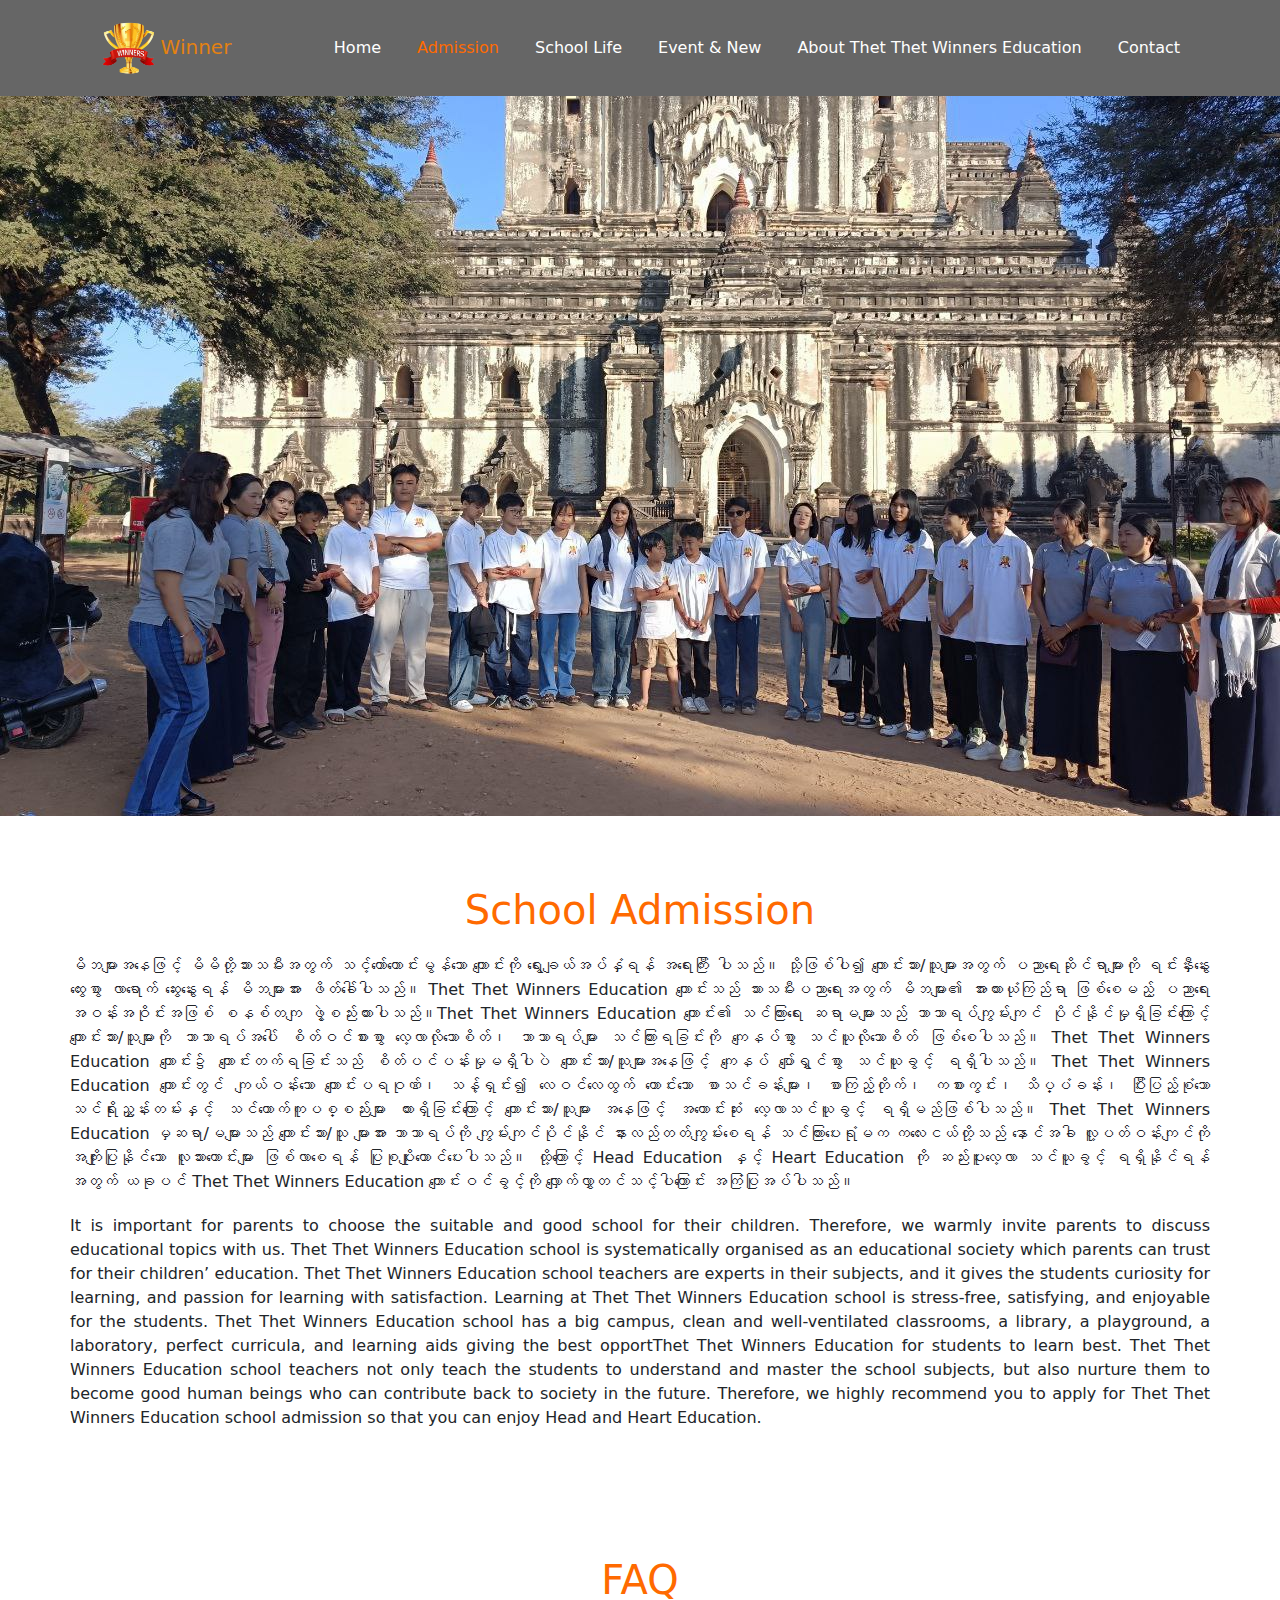
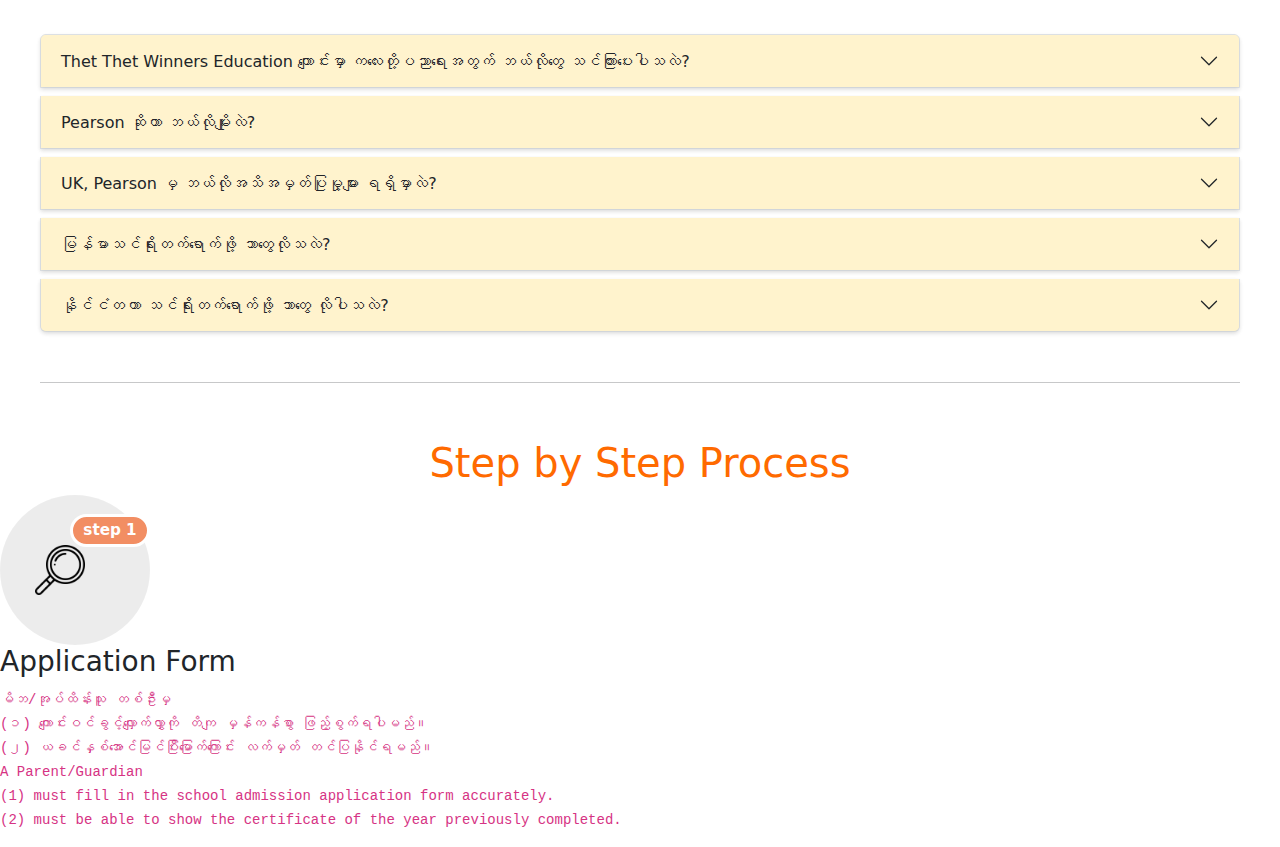
==== admission(2).html @ 0df2aa6f "hello" ====
<!DOCTYPE html>
<html lang="en">
<head>
 <meta charset="UTF-8">
 <meta name="viewport" content="width=device-width, initial-scale=1.0">
 <title>Admission</title>
 <link rel="shortcut icon" href="img/logo.png" type="image/x-icon">
  <link rel="stylesheet" href="css/styles.css">
 <link rel="stylesheet" href="./css/style.css">
</head>
<body>
 <!-- nav -->
<nav class="navbar navbar-expand-lg navbar-light ">
<div class="container">
<a class="navbar-brand" href=""> <img src="./img/logo.png" class="logo"><span style="color: hsla(32, 97%, 49%, 0.877);">Winner</span></a>
<button class="navbar-toggler" type="button" data-bs-toggle="collapse" data-bs-target="#navbarNav" aria-controls="navbarNav" aria-expanded="false" aria-label="Toggle navigation">
  <span class="navbar-toggler-icon"></span>
</button>
<div class="collapse navbar-collapse" id="navbarNav">
  <ul class="navbar-nav ms-auto  ">
    <li class="nav-item">
      <a class="nav-link "  href="index.html" >Home</a>
    </li>
    <li class="nav-item">
      <a class="nav-link" href="./admission.html" style="color: #ff6a00;">Admission</a>
    </li>
    <li class="nav-item">
      <a class="nav-link" href="#school">School Life</a>
    </li>
    <li class="nav-item">
      <a class="nav-link " href="#event" >Event & New</a>
    </li>
    <li class="nav-item">
      <a class="nav-link " href="#event" >About Thet Thet Winners Education</a>
    </li>
    <li class="nav-item">
      <a class="nav-link " href="#contact" >Contact</a>
    </li>
  </ul>
</div>
</div>
</nav>
<!-- nav end -->
<header class="admission-header">
  <div class="admission-container-header">
    <div class="admission-photo">
      <img src="img/bagan(40).png" alt="">
    </div>
  </div>
</header>
<!-- School Admission -->
<section class="main-school">
  <div class="school-container">
      <h1>School Admission</h1>
      <p>မိဘများအနေဖြင့် မိမိတို့သားသမီးအတွက် သင့်တော်ကောင်းမွန်သော ကျောင်းကို ရွေးချယ်အပ်နှံရန် အရေးကြီး ပါသည်။ သို့ဖြစ်ပါ၍ ကျောင်းသား/သူများအတွက် ပညာရေးဆိုင်ရာများကို ရင်းနှီးနွေးထွေးစွာ လာရောက် ဆွေးနွေးရန် မိဘများအား ဖိတ်ခေါ်ပါသည်။ Thet Thet Winners Education ကျောင်းသည် သားသမီးပညာရေးအတွက် မိဘများ၏ အားထားယုံကြည်ရာ ဖြစ်စေမည့် ပညာရေးအဝန်းအဝိုင်းအဖြစ် စနစ်တကျ ဖွဲ့စည်းထားပါသည်။Thet Thet Winners Education ကျောင်း၏ သင်ကြားရေး ဆရာမများသည် ဘာသာရပ်ကျွမ်းကျင် ပိုင်နိုင်မှုရှိခြင်းကြောင့် ကျောင်းသား/သူများကို ဘာသာရပ်အပေါ် စိတ်ဝင်စားစွာ လေ့လာလိုသောစိတ်၊ ဘာသာရပ်များ သင်ကြားရခြင်းကို ကျေနပ်စွာ သင်ယူလိုသောစိတ် ဖြစ်စေပါသည်။ Thet Thet Winners Education ကျောင်း၌ ကျောင်းတက်ရခြင်းသည် စိတ်ပင်ပန်းမှုမရှိပါပဲ ကျောင်းသား/သူများအနေဖြင့် ကျေနပ် ပျော်ရွှင်စွာ သင်ယူခွင့် ရရှိပါသည်။ Thet Thet Winners Education ကျောင်းတွင် ကျယ်ဝန်းသော ကျောင်းပရဝုဏ်၊ သန့်ရှင်း၍ လေဝင်လေထွက် ကောင်းသော စာသင်ခန်းများ၊ စာကြည့်တိုက်၊ ကစားကွင်း၊ သိပ္ပံခန်း၊ ပြီးပြည့်စုံသော သင်ရိုးညွှန်းတမ်းနှင့် သင်ထောက်ကူပစ္စည်းများ ထားရှိခြင်းကြောင့် ကျောင်းသား/သူများ အနေဖြင့် အကောင်းဆုံး လေ့လာသင်ယူခွင့် ရရှိမည်ဖြစ်ပါသည်။ Thet Thet Winners Education မှဆရာ/မများသည် ကျောင်းသား/သူ များအား ဘာသာရပ်ကို ကျွမ်းကျင်ပိုင်နိုင် နားလည်တတ်ကျွမ်းစေရန် သင်ကြားပေးရုံမက ကလေးငယ်တို့သည် နောင်အခါ လူ့ပတ်ဝန်းကျင်ကို အကျိုးပြုနိုင်သော လူသားကောင်းများ ဖြစ်လာစေရန် ပြုစုပျိုးထောင်ပေးပါသည်။ ထို့ကြောင့် Head Education နှင့် Heart Education ကို ဆည်းပူးလေ့လာ သင်ယူခွင့် ရရှိနိုင်ရန်အတွက် ယခုပင် Thet Thet Winners Education ကျောင်းဝင်ခွင့်ကို လျှောက်လွှာတင်သင့်ပါကြောင်း အကြံပြုအပ်ပါသည်။

    </p>
    <p>
      It is important for parents to choose the suitable and good school for their children. Therefore, we warmly invite parents to discuss educational topics with us. Thet Thet Winners Education school is systematically organised as an educational society which parents can trust for their children’ education. Thet Thet Winners Education school teachers are experts in their subjects, and it gives the students curiosity for learning, and passion for learning with satisfaction. Learning at Thet Thet Winners Education school is stress-free, satisfying, and enjoyable for the students. Thet Thet Winners Education school has a big campus, clean and well-ventilated classrooms, a library, a playground, a laboratory, perfect curricula, and learning aids giving the best opportThet Thet Winners Education for students to learn best. Thet Thet Winners Education school teachers not only teach the students to understand and master the school subjects, but also nurture them to become good human beings who can contribute back to society in the future. Therefore, we highly recommend you to apply for Thet Thet Winners Education school admission so that you can enjoy Head and Heart Education.
    </p>
  </div>
</section>
<div class="admission-faq">
   <div class="faq-container">
     <h1>FAQ</h1>
     <div class="accordion" id="accordionExample">
      <div class="accordion-item mt-2 bg-warning-subtle shadow-sm">
        <h2 class="accordion-header">
          <button class="accordion-button border-0 shadow-sm bg-white collapsed bg-warning-subtle" type="button" data-bs-toggle="collapse" data-bs-target="#collapseOne" aria-expanded="false" aria-controls="collapseOne">
            Thet Thet Winners Education ကျောင်းမှာ ကလေးတို့ပညာရေးအတွက် ဘယ်လိုတွေ သင်ကြားပေးပါသလဲ?
          </button>
        </h2>
        <div id="collapseOne" class="accordion-collapse collapse" data-bs-parent="#accordionExample">
          <div class="accordion-body">
           <p>မြန်မာသင်ရိုး (National Curriculum)နဲ့ နိုင်ငံတကာသင်ရိုး (Pearson Edexecl) UK Curriculum စတဲ့ သင်ရိုးနှစ်ခုကို သင်ကြားပေးပါတယ်။</p>
          </div>
        </div>
      </div>
      <div class="accordion-item mt-2 bg-warning-subtle shadow-sm">
        <h2 class="accordion-header">
          <button class="accordion-button border-0 shadow-sm bg-white collapsed bg-warning-subtle" type="button" data-bs-toggle="collapse" data-bs-target="#collapseThree" aria-expanded="false" aria-controls="collapseThree">
           Pearson ဆိုတာ ဘယ်လိုမျိုးလဲ?
          </button>
        </h2>
        <div id="collapseThree" class="accordion-collapse collapse" data-bs-parent="#accordionExample">
          <div class="accordion-body">
            <p>ကျောင်းသား/သူများအတွက် နိုင်ငံတကာ အသိအမှတ်ပြု Certificate လက်မှတ်များ ပေးအပ်နေသော အင်္ဂလန်အခြေစိုက် အကြီးဆုံးပညာရေးအဖွဲ့အစည်းကြီး ဖြစ်ပါတယ်။</p>
          </div>
        </div>
      </div>
      <div class="accordion-item mt-2 bg-warning-subtle shadow-sm">
        <h2 class="accordion-header">
          <button class="accordion-button border-0 shadow-sm bg-white collapsed bg-warning-subtle" type="button" data-bs-toggle="collapse" data-bs-target="#collapseFour" aria-expanded="false" aria-controls="collapseFour">
           UK, Pearson မှ ဘယ်လိုအသိအမှတ်ပြုမှု့များ ရရှိမှာလဲ?
          </button>
        </h2>
        <div id="collapseFour" class="accordion-collapse collapse" data-bs-parent="#accordionExample">
          <div class="accordion-body">
           <p>
            Thet Thet Winners Education ကိုယ်ပိုင်ကျောင်းသည် Pearson Edexcel, UK အသိအမှတ်ပြု ‘‘Pearson International School” (Centre Number: 92666) ဖြစ်ပါတယ်။ <br>
          • international primary level (i Primary) <br>
          • international lower secondary level (iLs) <br>
          • international GCSE (IGCSE) အတန်းများကို Thet Thet Winners Education ကျောင်းမှာ ဖွင့်လှစ်သင်ကြားပေးပါတယ်။<br>
          • i Primary level တွင် Year-1 မှာ Year-6 အထိ သင်ယူရမှာဖြစ်ပါတယ်။<br>
          • Year-6 အထိ သင်ယူပြီးလျှင် Pearson မှ တိုက်ရိုက်စစ်မေးသော Exam ကို ဖြေဆိုပြီး Primary Level ပြီးမြောက်ခြင်းလက်မှတ်ကို UK Pearson မှ Certificate ပေးအပ်ချီးမြှင့်မှာ ဖြစ်ပါတယ်။ ထို ပြီးမြောက်ခြင်း လက်မှတ်ရရှိထားသော ကျောင်းသား/သူသည် နိုင်ငံတကာရှိ ကျောင်းများသို့ Lower Secondary Level အဆင့်တွင် တိုက်ရိုက် တက်ရောက်ခွင့် ရရှိမှာ ဖြစ်ပါတယ်။ <br>
          • i Lower Secondary level တွင် Year-7 မှ Year-9 အထိ သင်ယူရမှာ ဖြစ်ပါတယ်။ <br>
          • iLs, Year-9 ကို ဝင်ရောက်ဖြေဆိုပြီး UK Pearson မှ ပေးအပ်သော Lower Secondary ပြီးမြောက်ခြင်း Certificate ကို ရရှိပါမယ်။ ထိုလက်မှတ် ရရှိပြီးသော ကျောင်းသား/သူသည် နိုင်ငံတကာရှိ ကျောင်းများသို့ IGCSE Level အဆင့်တွင် တိုက်ရိုက် တက်ရောက်ခွင့် ရရှိမှာ ဖြစ်ပါတယ်။ <br>
          • IGCSE Level တွင် Pre-IGCSE Year-10, IGCSE Year-11 နှင့် Year-12 တို့ကို တက်ရောက်ရမှာ ဖြစ်ပါတယ်။ <br>
          • IGCSE Year-12 ပြင်ဆင်ဖြေဆိုပြီး UK Pearson မှ ပေးအပ်သော Ordinary Level ပြီးမြောက်ခြင်း Certificate ကို ရရှိပါမယ်။ ထိုလက်မှတ်ရရှိပြီးသော ကျောင်းသား/သူသည် နိုင်ငံတကာရှိ ကျောင်းများသို့ Advanced Level တွင် တိုက်ရိုက်တက်ရောက်ခွင့် ရရှိမှာ ဖြစ်ပါတယ်။
           </p>
          </div>
        </div>
      </div>
      <div class="accordion-item mt-2 bg-warning-subtle shadow-sm">
        <h2 class="accordion-header">
          <button class="accordion-button border-0 shadow-sm bg-white collapsed bg-warning-subtle" type="button" data-bs-toggle="collapse" data-bs-target="#collapseFive" aria-expanded="false" aria-controls="collapseFive">
            မြန်မာသင်ရိုးတက်ရောက်ဖို့ ဘာတွေလိုသလဲ?
          </button>
        </h2>
        <div id="collapseFive" class="accordion-collapse collapse" data-bs-parent="#accordionExample">
          <div class="accordion-body">
           <p>Thet Thet Winners Education ကျောင်းမှာ မြန်မာသင်ရိုးအတွက် KG မှ Grade-12 အထိ သင်ကြားပေးပါတယ်။ မြန်မာနိုင်ငံ ပညာရေးဝန်ကြီးဌာန အသိအမှတ်ပြုထားသော ယခင်နှစ်ပြီးမြောက်ခဲ့သော လက်မှတ်ကို တင်ပြ၍ မိမိတက်ရောက်လိုသောအတန်းကို အပ်နှံနိုင်ပါတယ်။</p>
          </div>
        </div>
      </div>
      <div class="accordion-item mt-2 bg-warning-subtle shadow-sm">
        <h2 class="accordion-header">
          <button class="accordion-button border-0 shadow-sm bg-white collapsed bg-warning-subtle border-0" type="button" data-bs-toggle="collapse" data-bs-target="#collapseSix" aria-expanded="false" aria-controls="collapseSix">
           နိုင်ငံတကာ သင်ရိုးတက်ရောက်ဖို့ ဘာတွေ လိုပါသလဲ?
          </button>
        </h2>
        <div id="collapseSix" class="accordion-collapse collapse" data-bs-parent="#accordionExample">
          <div class="accordion-body">
           <p>ကျောင်းသား/သူ ယခင်နှစ်တက်ရောက်ခဲ့သော ကျောင်းမှ ယခင်နှစ် ပြီးမြောက်ခဲ့သော “အတန်းပြီးမြောက်ခြင်း” လက်မှတ်ကို တင်ပြနိုင်ရပါမယ်။ ထိုသို့ မတင်ပြ နိုင်လျှင် သက်ဆိုင်ရာအတန်းဝင်ခွင့်အတွက် placement test ကို ဖြေဆိုရမှာ ဖြစ်ပါတယ်။</p>
          </div>
        </div>
      </div>
    </div>
    <hr>
   </div>
</div>
<section class="school-process">
  <div class="process-titles">
   <h1 class="text-center" style="color: #ff6a00;">Step by Step Process</h1>
  </div>
  <div class="process-detail">
    <div class="process-items">
     <div class="process-icon position-relative btn">
      <img src="./img/search.png" alt="" ><span class="badge">step 1</span>
     </div>
     <div class="process-decroation">
       <h3>Application Form</h3>
       <p>
        <code>
         မိဘ/အုပ်ထိန်းသူ တစ်ဦးမှ <br>
         (၁) ကျောင်းဝင်ခွင့်လျှောက်လွှာကို တိကျ မှန်ကန်စွာ ဖြည့်စွက်ရပါမည်။ <br>
         (၂) ယခင်နှစ်အောင်မြင်ပြီးမြောက်ကြောင်း လက်မှတ် တင်ပြနိုင်ရမည်။ <br>
         A Parent/Guardian <br>
         (1) must fill in the school admission application form accurately. <br>
         (2) must be able to show the certificate of the year previously completed.
        </code>
       </p>
     </div>
    </div>
  </div>
 </section>
<!-- form -->
<script src="js/script.js"></script>
<script src="js/script_1.js"></script>
</body>
</html>
---- css/style.css ----
* {
    margin: 0;
    padding: 0;
    
}

.logo {
    width: 65px;
    color: hsla(32, 97%, 49%, 0.877);
    margin-left: 10%;
    
}

.navbar {
    background-color: #666;
    display: flex;
     
    align-items: right; 
    padding: 10px 0px; 
}


.nav-links {
    display: flex; 
    list-style: none; 
   
}

.nav-link {
   
    color: white;
    text-decoration: none;
    margin: 10px;
    letter-spacing: normal;
    transition: all 0.5s ease-in-out;
}

.nav-link:hover {
    color: #ff6a00;
    letter-spacing: 2px;
    text-transform: uppercase;
    font-weight: 600;
}
.school-video video{
  width: 100%;
  height: 80vh;
  object-fit: cover;
}
  
.head{
   text-align: center;
   margin-top: 15px;
}
.b{
    box-shadow: 1px 1px 2px black;
}
.card{
    box-shadow: 1px 1px 3px rgb(53, 50, 50);
}
.h1{
 text-decoration: none;
 color: #fff;
 font-weight: 500;
}
.h1::after{
 content: '';
 height: 2px;
 width: 0;
 background-color: rgb(71, 152, 227);
 position: absolute;
 left: 0;
 bottom:-8px;
 transition: 0.5s;
}
.h1:hover::after{
 width: 100%;
}
.main-header{
  margin: 0 auto;
}
.background-header{
  width: 100%;
  height: 100%;
  overflow: hidden;
  position: relative;
}
.background-header video{
  max-width: 100%;
  width: 100%;
  height: 86vh;
  object-fit: cover;
  filter: grayscale(10%);
  padding: 0;
  margin: 0 auto;
}

@media (max-width:768px) {
  .background-header video {
    height: 60vh;
  }
  .video-titles{
    align-items: center;
  }
  .titles-items{
    text-align: center;
    margin-bottom: 350px;
  }
  .titles-items a{
   font-size: 10px;
  }
}
.video-titles{
  width: 100%;
  height: 100vh;
  top: 0;
  left: 0;
  position: absolute;
  display: flex;
  justify-content:center;
  flex-direction: column;
  opacity: 1;
  background-color: #ffffff3a;
}.school-activity-photos .col-md-4 img ,
.school-sports .col-md-4 img,
.school-travels .col-md-4 img,
.school-christmas .col-md-4 img,
.school-donation .col-md-4 img,
.school-Taekwondo .col-md-4 img
{
    width: 100%;
    height: 40vh;
    object-fit: cover;
}
.titles-items{
  padding: 30px;
  
}
.titles-items h1{
  font-family: initial;
  color: #fff;
  font-weight: bold;
  font-size: 50px;
}
@media (max-width:768px){
  .titles-items h1{
    font-size: 20px;
    margin-top: 30%;
  }
}
.school_activity_page{
  align-items: center;
  display: flex;
  justify-content: center;
}
.school_activity_page h2{
  color: #000;
  text-align: center;
  margin: 20px;
  font-size: 30px;

}
.accordion-header a{
  text-decoration: none;
}
.mini_page{
  padding: 20px;
  margin: 0 auto;
}
.mini_page .container{
  text-align: center;
}
.mini_page h1{
  text-align: center;
}
.banner-photo img{
  max-width: 92%;
  width: 100%;
}
.banner-photo img:hover{
 opacity: 2;
 cursor: pointer;
   filter: grayscale(40%);
 
}
.mini-photo{
  width: 100%;
  height: 100%;
  overflow: hidden;
  position: relative;
  margin-top: 20px;
}
.mini-photo img{
  width: 100%;
  height: 80vh;
  object-fit: cover;
  border-radius: 5px;
}
.mini-title{
  top: 25%;
  left: 60%;
  position: absolute;
  display: flex;
  justify-content:end;
  flex-direction: column;
  opacity: 1;
}
.mission-title{
  top: 25%;
  left: 10%;
  position: absolute;
  display: flex;
  justify-content:end;
  flex-direction: column;
  opacity: 1;
  max-width: 35%;
}
.mini-title h2,.mission-title h2{
  color: #fff;
  font-size: 40px;
  font-family: initial;
  font-weight: bold;
}
.mini-title p,.mission-title p{
  color: #fff;
  font-size: 18px;
  text-align: left;
}
/* Responsive Design */
 @media (max-width:767px){
   .mini-title,.mission-title{
    max-width: 100%;
    align-items: center;
    left: 0;
    text-align: center;
    margin: 10px;
   }
   .mini-photo img,.mini-photo img{
    border-radius: 0px;
    width: 100%;
    height: 50vh;
    border-radius: 7px;
   }
 }
 @media (max-width:320px){
  .mini-title p ,.mission-title p{
    font-size: 12px;
  }
 }
 @media (max-width: 320px){
  .mini-title h2, .mission-title h2{
    font-size: 15px;
  }
 }
  .image-container {
    position: relative;
    display: inline-block;
    text-align: center; /* Optional, to center-align text within the image */
  }
  .image-text {
    position: absolute;
    top: 50%; /* Adjust vertical position */
    left: 50%; /* Adjust horizontal position */
    transform: translate(-50%, -50%); /* Center the text */
    color: white; /* Text color for visibility */
    background-color: rgba(0, 0, 0, 0.5); /* Optional: semi-transparent background */
    padding: 10px;
    border-radius: 5px; /* Optional: rounded corners for text background */
    font-family: Arial, sans-serif; /* Choose a readable font */
    text-align: center;
  }
    .containerr {
    display: flex;
    flex-wrap: wrap; /* Ensure items wrap on smaller screens */
    justify-content: space-around;
    
    text-align: center;
    padding-right: 7%;
    padding-left: 7%;
    gap: 20px; /* Spacing between items */
  }

  /* Each stat box */
  .containerr div {
    flex: 1 1 150px; /* Grow, shrink, and set minimum width */
    width: 100%;
    padding: 15px;
    border: 1px solid #ddd;
    border-radius: 8px;
    background-color: #f9f9f9;
    box-shadow: 2px 2px 4px #666;
  }

  /* Text styling */
  .containerr h1 {
    font-size: 2rem;
  
    margin: 10px 0 0 0;
    color: #ff6a00;
  }

  .containerr p {
    font-size: 20px;
    margin: 15px 0 0 0;
    color: #666;
  }

  /* Responsive behavior */
  @media (max-width: 568px) {
    .containerr {
      flex-direction: column; /* Stack items on smaller screens */
      align-items: center;
    }
  }
.welcome{
  text-align: center;
  margin-top: 3%;
}
.centered-text {
  display: flex;
  text-align: center; /* Center text horizontally */
   /* Enable flexbox */
   
  align-items: center; /* Center content vertically */
   /* Make the parent container span the full viewport height */
  /* Remove default margin */
  padding: 40px; /* Add some padding for readability */
  box-sizing: border-box; /* Include padding in height and width calculations */
  font-family: Arial, sans-serif; /* Use a clean font */
  line-height: 1.6; /* Adjust line spacing for readability */
}
/* Center horizontally */
.button-container {
  display: flex;
  justify-content: center; /* Centers horizontally */
  margin: 20px 0; /* Optional spacing */
}

/* Center horizontally and vertically */




.footer {
  background-color: #302828;
  padding: 20px;
  text-align: center;
  color: #fff;
  border-radius: 5px;
  width: 100%;
}

.footer-items {
  display: flex;
  flex-wrap: wrap;
  justify-content: space-between;
  gap: 10px;
}

.footer-items ul {
  list-style: none;
  padding: 0;
  flex: 1;
  min-width: 200px;
}

.footer-icons {
  display: flex;
  justify-content: center;
  gap: 10px;
}

.footer-icons img {
  width: 30px;
  height: 30px;
}

h2 {
  font-size: 18px;
  margin-bottom: 7px;
}

@media (max-width: 768px) {
  .footer-items {
    flex-direction: column;
    align-items: center;
  }

  .footer-icons {
    gap: 15px;
  }

  h2 {
    font-size: 16px;
  }
}

@media (max-width: 480px) {
  .footer-icons img {
    width: 25px;
    height: 25px;
  }

  h2 {
    font-size: 14px;
  }
}
@media (max-width: 688px) {
  .menu-icon {
    display: block;
  }
}


/* ademission......................*/
.admission-header{
  padding: 0;
  margin: 0 auto;
}
.admission-photo img{
 width: 100%;
 height: 80vh;
 object-fit: cover;
}
.main-school{
 margin: 0 auto;
 padding: 70px;
}
.school-container{
  text-align: justify;
}
.school-container h1{
  text-align: center;
  color: #ff6a00;
}
.school-container p{
  margin-top: 20px;
}
.admission-faq{
  padding: 20px;
  margin: 0 auto;
}
.faq-container{
  padding: 20px;
}
.accordion-item{
  border-radius: 0px;
}
.faq-container h1{
  text-align: center;
  color: #ff6a00;
}
.faq-container hr{
  margin-top: 50px;
}
.accordion{
  margin-top: 30px;
}

.stand-word {
  font-size: 1rem;
  font-weight: 500;
}


.form-control,
.form-select {
  width: 100%;
  font-size: 1rem;
}


.form-stand {
  width: 100%; 
  margin: 0 auto; 
}

@media (max-width: 767px) {
  .form-select {
    font-size: 0.9rem; 
  }
}
/* Process Items style */

.process-icon{
  background: #00000013;
  border-radius: 50%;
  width: 150px;
  height: 150px;
  object-fit: cover;
  display: flex;
  justify-content: center;
  align-items: center;
  text-align: center;

}
.process-icon{
 display: flex;
 align-items: center;
 justify-content: center;
}
.process-icon img{
  width: 50px;
  margin-left: 50px;
}

/* school_life */
.school-header {
  position: relative;
}

.school-container-header {
  position: relative;
  display: inline-block;
  text-align: center;
}

.school-photo {
  position: relative;
}

.school-photo img {
  width: 100%;
  height: 90vh;
  display: block;
}

.admission-photo .card-text {
  position: absolute;
  top: 25%;
  left: 50%;
  font-size: 100px;
  transform: translate(-50%, -50%);
  color: white;
  z-index: 1;
  font-weight: bold;
  text-shadow: 2px 2px 4px rgba(0, 0, 0, 0.6); /* Add shadow for better readability */
}
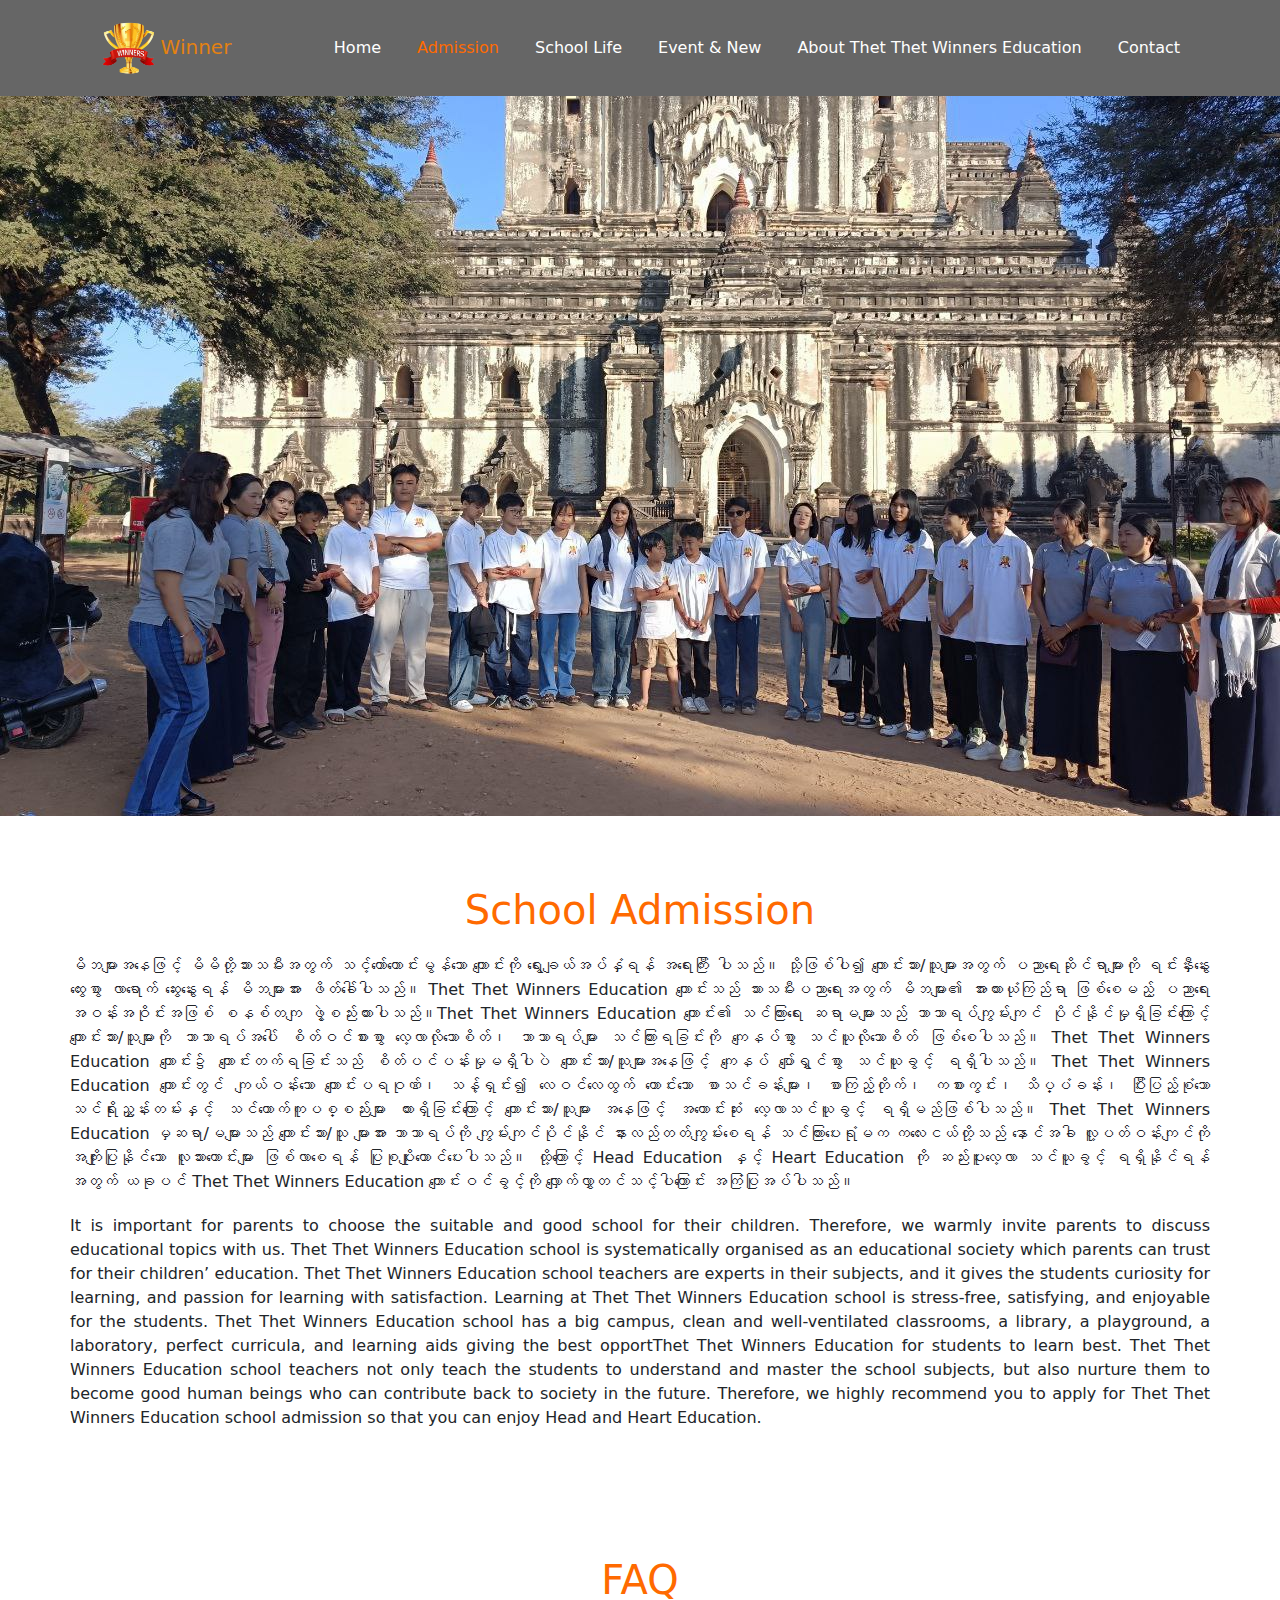
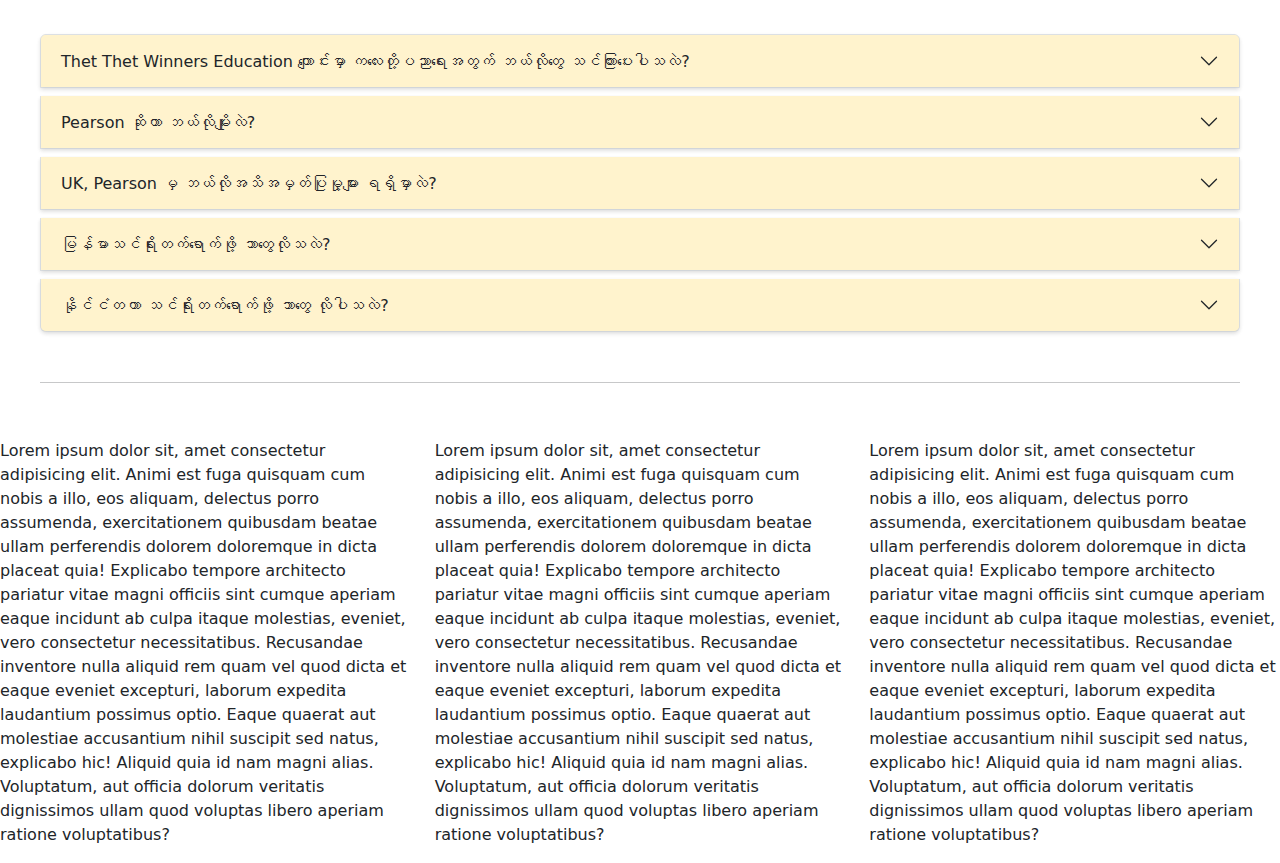
==== commit 6a7ba9e0: "hello" ====
--- a/admission(2).html
+++ b/admission(2).html
@@ -140,30 +140,18 @@
    </div>
 </div>
 <section class="school-process">
-  <div class="process-titles">
-   <h1 class="text-center" style="color: #ff6a00;">Step by Step Process</h1>
-  </div>
-  <div class="process-detail">
-    <div class="process-items">
-     <div class="process-icon position-relative btn">
-      <img src="./img/search.png" alt="" ><span class="badge">step 1</span>
-     </div>
-     <div class="process-decroation">
-       <h3>Application Form</h3>
-       <p>
-        <code>
-         မိဘ/အုပ်ထိန်းသူ တစ်ဦးမှ <br>
-         (၁) ကျောင်းဝင်ခွင့်လျှောက်လွှာကို တိကျ မှန်ကန်စွာ ဖြည့်စွက်ရပါမည်။ <br>
-         (၂) ယခင်နှစ်အောင်မြင်ပြီးမြောက်ကြောင်း လက်မှတ် တင်ပြနိုင်ရမည်။ <br>
-         A Parent/Guardian <br>
-         (1) must fill in the school admission application form accurately. <br>
-         (2) must be able to show the certificate of the year previously completed.
-        </code>
-       </p>
-     </div>
+  <div class="row">
+    <div class="col-md-4">
+      <p>Lorem ipsum dolor sit, amet consectetur adipisicing elit. Animi est fuga quisquam cum nobis a illo, eos aliquam, delectus porro assumenda, exercitationem quibusdam beatae ullam perferendis dolorem doloremque in dicta placeat quia! Explicabo tempore architecto pariatur vitae magni officiis sint cumque aperiam eaque incidunt ab culpa itaque molestias, eveniet, vero consectetur necessitatibus. Recusandae inventore nulla aliquid rem quam vel quod dicta et eaque eveniet excepturi, laborum expedita laudantium possimus optio. Eaque quaerat aut molestiae accusantium nihil suscipit sed natus, explicabo hic! Aliquid quia id nam magni alias. Voluptatum, aut officia dolorum veritatis dignissimos ullam quod voluptas libero aperiam ratione voluptatibus?</p>
+    </div>
+    <div class="col-md-4">
+      <p>Lorem ipsum dolor sit, amet consectetur adipisicing elit. Animi est fuga quisquam cum nobis a illo, eos aliquam, delectus porro assumenda, exercitationem quibusdam beatae ullam perferendis dolorem doloremque in dicta placeat quia! Explicabo tempore architecto pariatur vitae magni officiis sint cumque aperiam eaque incidunt ab culpa itaque molestias, eveniet, vero consectetur necessitatibus. Recusandae inventore nulla aliquid rem quam vel quod dicta et eaque eveniet excepturi, laborum expedita laudantium possimus optio. Eaque quaerat aut molestiae accusantium nihil suscipit sed natus, explicabo hic! Aliquid quia id nam magni alias. Voluptatum, aut officia dolorum veritatis dignissimos ullam quod voluptas libero aperiam ratione voluptatibus?</p>
+    </div>
+    <div class="col-md-4">
+      <p>Lorem ipsum dolor sit, amet consectetur adipisicing elit. Animi est fuga quisquam cum nobis a illo, eos aliquam, delectus porro assumenda, exercitationem quibusdam beatae ullam perferendis dolorem doloremque in dicta placeat quia! Explicabo tempore architecto pariatur vitae magni officiis sint cumque aperiam eaque incidunt ab culpa itaque molestias, eveniet, vero consectetur necessitatibus. Recusandae inventore nulla aliquid rem quam vel quod dicta et eaque eveniet excepturi, laborum expedita laudantium possimus optio. Eaque quaerat aut molestiae accusantium nihil suscipit sed natus, explicabo hic! Aliquid quia id nam magni alias. Voluptatum, aut officia dolorum veritatis dignissimos ullam quod voluptas libero aperiam ratione voluptatibus?</p>
     </div>
   </div>
- </section>
+</section>
 <!-- form -->
 <script src="js/script.js"></script>
 <script src="js/script_1.js"></script>
--- a/css/style.css
+++ b/css/style.css
@@ -342,13 +342,19 @@
 
 .footer {
   background-color: #302828;
-  padding: 20px;
+  padding: 15px;
   text-align: center;
   color: #fff;
   border-radius: 5px;
   width: 100%;
-}
-
+  height: 20vh;
+}
+@media (max-width:1475px){
+  .footer{
+    width: 100%;
+    height: 100%;
+  }
+}
 .footer-items {
   display: flex;
   flex-wrap: wrap;
@@ -356,22 +362,30 @@
   gap: 10px;
 }
 
-.footer-items ul {
+.footer-icons ul {
   list-style: none;
+  display: flex;
+  justify-content: center;
+  gap: 15px; /* Space between icons */
   padding: 0;
-  flex: 1;
-  min-width: 200px;
-}
-
-.footer-icons {
-  display: flex;
-  justify-content: center;
-  gap: 10px;
-}
-
-.footer-icons img {
-  width: 30px;
-  height: 30px;
+  margin: 0;
+}
+
+.footer-icons li {
+  display: inline-block;
+}
+
+.footer-icons a img {
+  width: 35px; /* Adjust size */
+  height: 35px; /* Adjust size */
+  border-radius: 50%; /* Makes it rounded */
+  object-fit: cover; /* Ensures the image fits within the circle */
+  box-shadow: 0 4px 6px rgba(0, 0, 0, 0.1); /* Optional shadow */
+  transition: transform 0.3s ease; /* Smooth hover effect */
+}
+
+.footer-icons a img:hover {
+  transform: scale(1.1); /* Slight zoom effect on hover */
 }
 
 h2 {
@@ -479,59 +493,254 @@
     font-size: 0.9rem; 
   }
 }
-/* Process Items style */
-
-.process-icon{
-  background: #00000013;
-  border-radius: 50%;
-  width: 150px;
-  height: 150px;
+
+
+
+/* School Life */
+.school-life-header{
+  margin: 0 auto;
+  padding: 0;
+  position: relative;
+}
+.school-life-header img{
+  width: 100%;
+  height: 70vh;
   object-fit: cover;
-  display: flex;
+  
+}
+@media (max-width:468px)
+{
+  .school-life-header img{
+    width: 100%;
+   
+  }
+}
+.school-life-titles{
+  position: absolute;
+  top: 0;
+  left: 0;
+  z-index: 1;
+  display: flex;
+  align-items: center;
   justify-content: center;
+  flex-direction: column;
+  background-color: #66666693;
+  width: 100%;
+  height: 100%;
+}
+.school-life-titles h1{
+  position:inherit;
+  
+  font-size: 120px;
+  font-weight: bold;
+  color: rgba(245, 245, 245, 0.788);
+  -webkit-text-stroke: 2px #fff;
+} 
+/* Academic style */
+.descrition-detail{
   align-items: center;
-  text-align: center;
-
-}
-.process-icon{
- display: flex;
- align-items: center;
- justify-content: center;
-}
-.process-icon img{
-  width: 50px;
-  margin-left: 50px;
-}
-
-/* school_life */
-.school-header {
+  line-height: 30px;
+}
+.academic-decrition,
+.academic-logo{
+  padding: 50px;
+}
+.academic-logo img{
+  margin: 0 auto;
+ width: 280px;
+}
+.academic-decrition p{
+  text-align: justify;
+}
+.weekend-container h1{
+  text-align: center;
+  font-family: initial;
+}
+
+.image-text {
+    position: absolute;
+    bottom: 0;
+    left: 50%;
+    height: 7vh;
+    font-weight: 500;
+    transform: translateX(-50%);
+    background-color: #666;
+    color: white;
+    padding: 8px 12px;
+    opacity: 0.7;
+    font-family: initial;
+    border-radius: 5px;
+    font-size: 20px;
+    width: fit-content;
+    transition: all 0.3s ease-in-out;
+}
+
+
+.position-relative:hover .image-text {
+    opacity: 1;
+    transform: translateX(-50%) translateY(-5px);
+}
+
+
+.position-relative img {
+    transition: opacity 0.3s ease-in-out;
+}
+
+.position-relative:hover img {
+    opacity: 0.8;
+}
+
+.word,.word-1{
+   position: absolute;
+    left: 50%;
+    background-color: #666;
+    color: white;
+    padding: 8px 12px;
+    opacity: 0.7;
+    border-radius: 5px;
+    font-size: 20px;
+    width: fit-content;
+    height: 7vh;
+    font-family: initial;
+    font-weight: bold;
+}
+@media (max-width:1293px){
+  .image-text{
+    height: 10vh;
+  }
+}
+.faci-container h1{
+  font-family: initial;
+  font-weight: 600;
+  text-align: center;
+  margin-top: 50px;
+}
+.faci-container p {
+    max-width: 100%;
+    text-align: center;
+   
+    line-height: 2rem;
+    margin-left: 10%;
+    margin-right: 10%;
+}
+
+/* contact */
+.contact-header{
+  margin: 0 auto;
+  padding: 0;
   position: relative;
 }
-
-.school-container-header {
-  position: relative;
-  display: inline-block;
-  text-align: center;
-}
-
-.school-photo {
-  position: relative;
-}
-
-.school-photo img {
-  width: 100%;
-  height: 90vh;
-  display: block;
-}
-
-.admission-photo .card-text {
+.contact-header img{
+  width: 100%;
+  height: 70vh;
+  object-fit: cover;
+  
+}
+@media (max-width:468px)
+{
+  .contact-header img{
+    width: 100%;
+   
+  }
+}
+.contact-titles{
   position: absolute;
-  top: 25%;
-  left: 50%;
+  top: 0;
+  left: 0;
+  z-index: 1;
+  display: flex;
+  align-items: center;
+  justify-content: center;
+  flex-direction: column;
+  background-color: #66666693;
+  width: 100%;
+  height: 100%;
+  
+}
+.contact-titles h1{
+  position:inherit;
+  font-family: initial;
   font-size: 100px;
-  transform: translate(-50%, -50%);
-  color: white;
-  z-index: 1;
+  font-weight: 600;
+  text-shadow: 2px 2px 5px rgba(0, 0, 0, 0.5);
+  color: rgb(184, 164, 164);
+  
+} 
+.contact-compause h1{
+  font-family: initial;
+  text-align: center;
+  margin-top: 40px;
+  font-weight: 700;
+  text-shadow: 2px 2px 5px rgba(0, 0, 0, 0.5);
+}
+.contact-compause p{
+  text-align: center;
+  margin-left: 15%;
+  margin-right: 15%;
+  line-height: 2rem;
+}
+.address-con {
+  max-width: 55%;
+  margin: 20px auto; 
+  padding: 20px; 
+  border: 1px solid #fff; 
+  border-radius: 10px; 
+  box-shadow: 2px 2px 3px 6px rgba(0, 0, 0, 0.2);
+  background: #f9f9f9;
+  text-align: center; 
+}
+@media (max-width:600px){
+  .address{
+    width: 100%;
+    height: auto;
+  }
+}
+
+.winner-pv h5 {
+  font-size: 18px;
   font-weight: bold;
-  text-shadow: 2px 2px 4px rgba(0, 0, 0, 0.6); /* Add shadow for better readability */
-}
+  margin-bottom: 10px;
+  text-shadow: 2px 2px 5px rgba(0, 0, 0, 0.5); /* Enhanced shadow for clarity */
+}
+
+@media (max-width:600px){
+  .winner-pv h5,.winner-contact h1{
+   font-size: 15px;
+  }
+}
+
+.winner-contact h1 {
+  font-size: 24px;
+  font-weight: bold;
+  line-height: 1.3;
+  margin: 10px 0;
+  text-shadow: 2px 2px 5px rgba(0, 0, 0, 0.5);
+}
+
+
+.winner-contact i {
+  margin-right: 10px; /* Space between icon and text */
+}
+
+.address {
+  font-size: 16px;
+  margin-top: 15px;
+  padding-top: 10px;
+  border-top: 1px solid black; /* Separates address section */
+  text-shadow: 2px 2px 5px rgba(0, 0, 0, 0.5);
+}
+
+@media (max-width:600px){
+  .winner-pv{
+    height: 13vh;
+    width: 100%;
+    font-size: 15px;
+  }
+}
+@media (max-width:1132px){
+  .address{
+    margin-left: 20px;
+  }
+}
+
+
